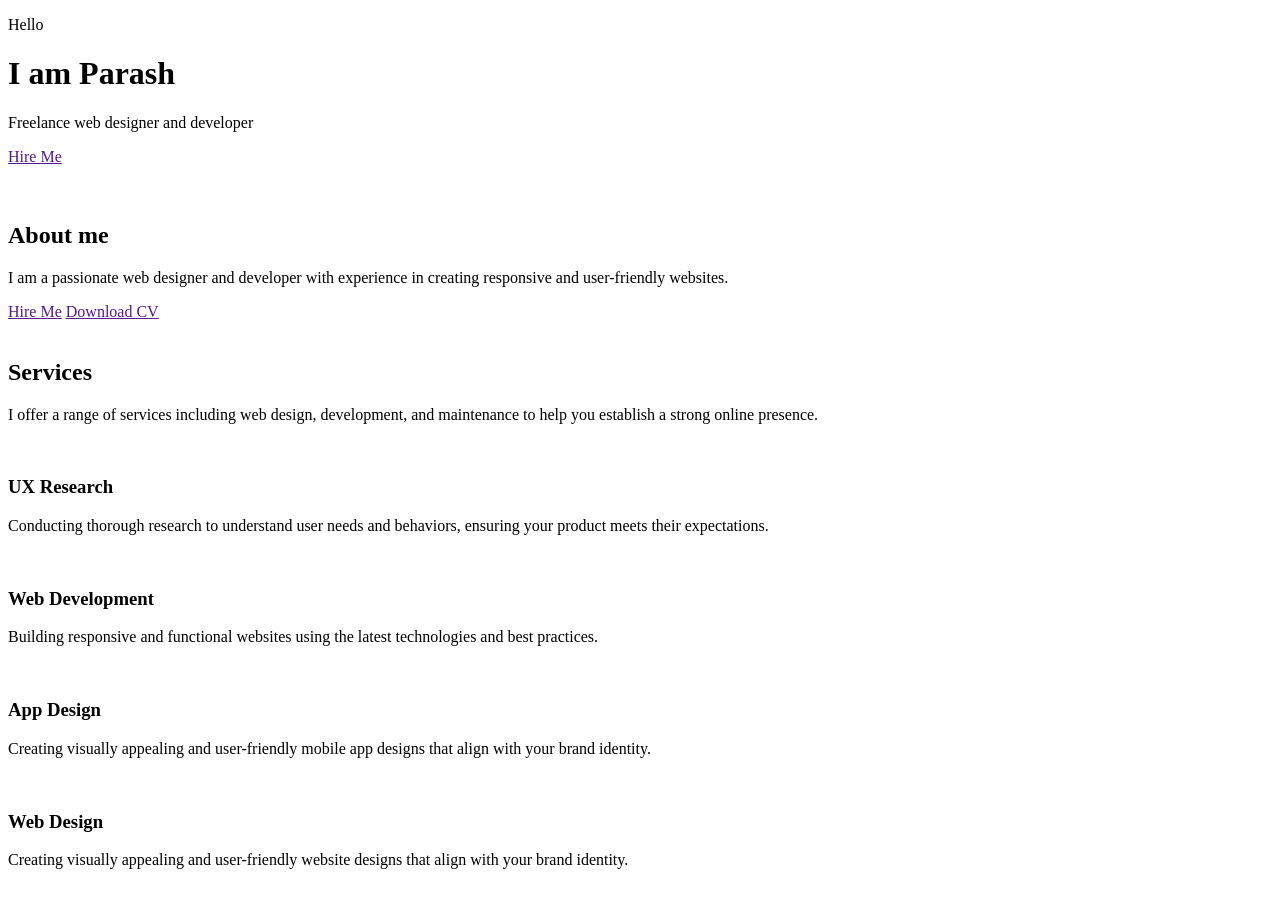
==== index.html @ 6a727fb4 "first commit" ====
<!doctype html>
<html lang="en">
  <head>
    <meta charset="UTF-8" />
    <meta name="viewport" content="width=device-width, initial-scale=1.0" />
    <title>Document</title>
  </head>
  <body>
    <header>
      <div>
        <p>Hello</p>
        <h1>I am Parash</h1>
        <p>Freelance web designer and developer</p>
        <a href="">Hire Me</a>
      </div>
      <div>
        <img src="https://static.vecteezy.com/system/resources/thumbnails/005/346/410/small/close-up-portrait-of-smiling-handsome-young-caucasian-man-face-looking-at-camera-on-isolated-light-gray-studio-background-photo.jpg" alt="" />
      </div>
    </header>
    <main>
      <section>
        <div>
          <img
            src="https://static.vecteezy.com/system/resources/thumbnails/005/346/410/small/close-up-portrait-of-smiling-handsome-young-caucasian-man-face-looking-at-camera-on-isolated-light-gray-studio-background-photo.jpg"
            alt=""
          />
        </div>
        <div>
          <h2>About me</h2>
          <p>
            I am a passionate web designer and developer with experience in
            creating responsive and user-friendly websites.
          </p>
          <div>
            <a href="">Hire Me</a>
            <a href="">Download CV</a>
          </div>
        </div>
      </section>
      <section>
        <div>
          <img src="" alt="" />
        </div>
        <div>
          <h2>Services</h2>
          <p>
            I offer a range of services including web design, development, and
            maintenance to help you establish a strong online presence.
          </p>
        </div>
        <div>
          <article>
            <img
              src="https://cdn-icons-png.flaticon.com/128/8943/8943981.png"
              alt=""
            />
            <h3>UX Research</h3>
            <p>
              Conducting thorough research to understand user needs and
              behaviors, ensuring your product meets their expectations.
            </p>
          </article>
          <article>
            <img
              src="https://cdn-icons-png.flaticon.com/128/3242/3242257.png"
              alt=""
            />
            <h3>Web Development</h3>
            <p>
              Building responsive and functional websites using the latest
              technologies and best practices.
            </p>
          </article>
          <article>
            <img
              src="https://cdn-icons-png.flaticon.com/128/6087/6087453.png"
              alt=""
            />
            <h3>App Design</h3>
            <p>
              Creating visually appealing and user-friendly mobile app designs
              that align with your brand identity.
            </p>
          </article>
          <article>
            <img
              src="https://cdn-icons-png.flaticon.com/128/9103/9103694.png"
              alt=""
            />
            <h3>Web Design</h3>
            <p>
              Creating visually appealing and user-friendly website designs that
              align with your brand identity.
            </p>
          </article>
        </div>
      </section>
    </main>
    <footer></footer>
  </body>
</html>
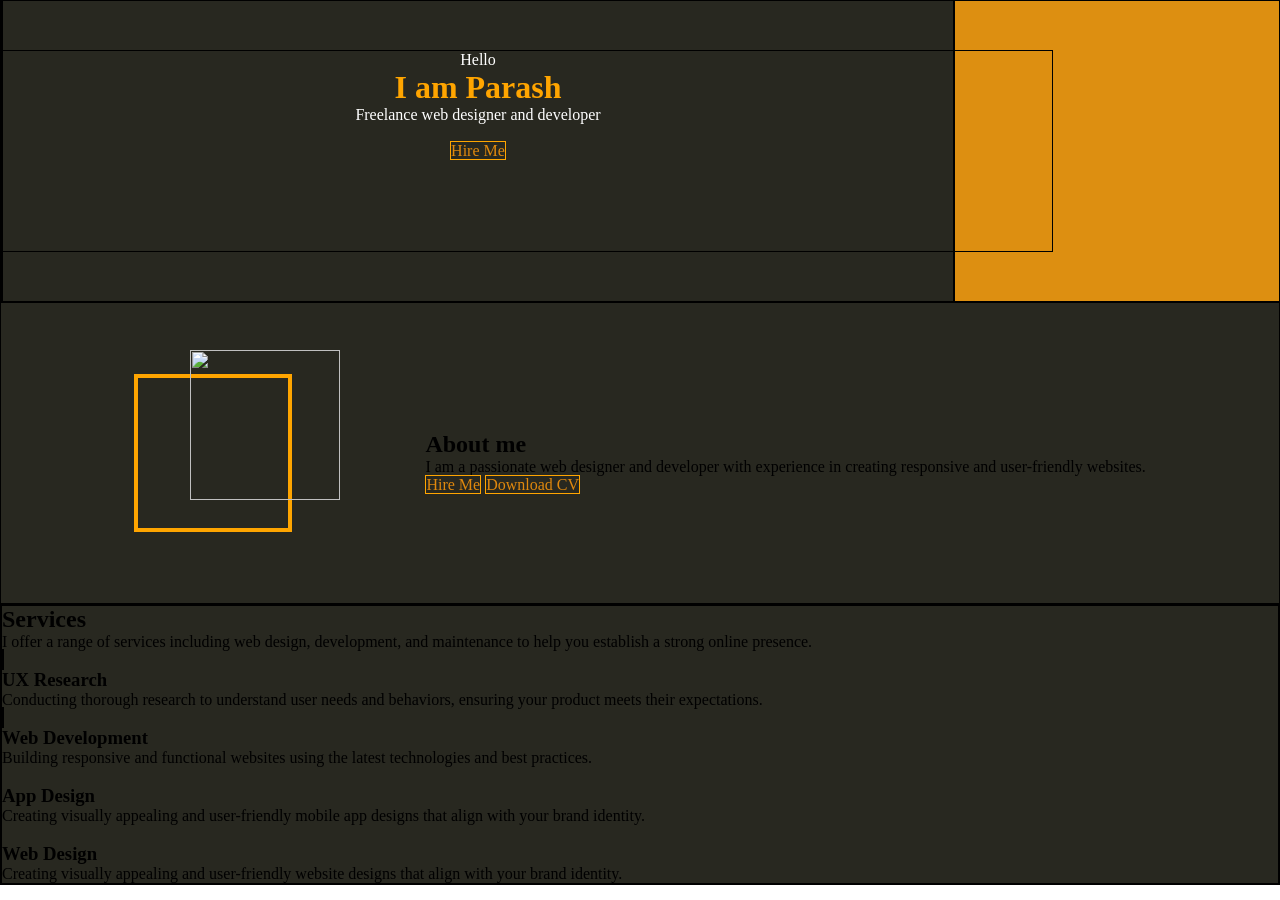
==== commit abfd2b21: "added flex" ====
--- a/index.html
+++ b/index.html
@@ -4,43 +4,50 @@
     <meta charset="UTF-8" />
     <meta name="viewport" content="width=device-width, initial-scale=1.0" />
     <title>Document</title>
+    <link rel="stylesheet" href="style.css" />
   </head>
   <body>
     <header>
-      <div>
+      <div class="back1" >
+      <div class="intro">
         <p>Hello</p>
         <h1>I am Parash</h1>
         <p>Freelance web designer and developer</p>
+        <br>
+        <div class="button">
         <a href="">Hire Me</a>
+        </div>
       </div>
-      <div>
-        <img src="https://static.vecteezy.com/system/resources/thumbnails/005/346/410/small/close-up-portrait-of-smiling-handsome-young-caucasian-man-face-looking-at-camera-on-isolated-light-gray-studio-background-photo.jpg" alt="" />
+      </div>
+      <div class="image">
+        <img width="200" src="https://static.vecteezy.com/system/resources/thumbnails/005/346/410/small/close-up-portrait-of-smiling-handsome-young-caucasian-man-face-looking-at-camera-on-isolated-light-gray-studio-background-photo.jpg" alt="" />
       </div>
     </header>
     <main>
       <section>
-        <div>
-          <img
+        <div class="about">
+          <div class="extra"></div>
+        <div class="img">
+          <img width="150 " height="150"
             src="https://static.vecteezy.com/system/resources/thumbnails/005/346/410/small/close-up-portrait-of-smiling-handsome-young-caucasian-man-face-looking-at-camera-on-isolated-light-gray-studio-background-photo.jpg"
             alt=""
           />
         </div>
-        <div>
+        <div >
+          <br>
           <h2>About me</h2>
           <p>
             I am a passionate web designer and developer with experience in
             creating responsive and user-friendly websites.
           </p>
-          <div>
+          <div class="button">
             <a href="">Hire Me</a>
             <a href="">Download CV</a>
           </div>
+          </div>
         </div>
       </section>
-      <section>
-        <div>
-          <img src="" alt="" />
-        </div>
+      <section2 >
         <div>
           <h2>Services</h2>
           <p>
@@ -48,8 +55,8 @@
             maintenance to help you establish a strong online presence.
           </p>
         </div>
-        <div>
-          <article>
+        <div2>
+          <article1>
             <img
               src="https://cdn-icons-png.flaticon.com/128/8943/8943981.png"
               alt=""
@@ -59,8 +66,8 @@
               Conducting thorough research to understand user needs and
               behaviors, ensuring your product meets their expectations.
             </p>
-          </article>
-          <article>
+          </article1>
+          <article2>
             <img
               src="https://cdn-icons-png.flaticon.com/128/3242/3242257.png"
               alt=""
@@ -70,8 +77,8 @@
               Building responsive and functional websites using the latest
               technologies and best practices.
             </p>
-          </article>
-          <article>
+          </article2>
+          <article3>
             <img
               src="https://cdn-icons-png.flaticon.com/128/6087/6087453.png"
               alt=""
@@ -81,8 +88,8 @@
               Creating visually appealing and user-friendly mobile app designs
               that align with your brand identity.
             </p>
-          </article>
-          <article>
+          </article3>
+          <article4>
             <img
               src="https://cdn-icons-png.flaticon.com/128/9103/9103694.png"
               alt=""
@@ -92,9 +99,9 @@
               Creating visually appealing and user-friendly website designs that
               align with your brand identity.
             </p>
-          </article>
-        </div>
-      </section>
+          </article4>
+        </div2>
+      </section2>
     </main>
     <footer></footer>
   </body>
--- a/style.css
+++ b/style.css
@@ -0,0 +1,112 @@
+*{
+    margin: 0px;
+    padding: 0px;
+}
+
+header{
+    padding: 0;
+    height:300px;
+    border: 1px solid black;
+    display:flex;
+    justify-content:space-between;
+    align-items: center;
+    background-color: rgb(221, 143, 17);
+   
+}
+.back1{
+    left: 0;
+    margin: 0px;
+    padding: 0px;
+    border: 2px solid black;
+    height: 300px;
+    width: 950px;
+    justify-content: space-around;
+    background-color: rgb(40, 40, 32);
+    /* position: absolute; */
+}
+.about{
+    border: 1px solid black;
+    height: 300px;
+    display:flex;
+    justify-content:space-evenly;
+    align-items: center;
+    background-color: rgb(40, 40, 32);
+    text-decoration: none;
+}
+
+div a{
+    text-decoration: none;
+    color: rgb(224, 136, 13);
+    border: 1px solid orange;
+    /* padding:5px; */
+}
+
+.img{
+    position: absolute;
+    left: 190px;
+    top:350px;
+    
+}
+
+.article1{
+
+}
+
+
+
+
+
+
+.abc{
+
+    /* width: 80px; */
+    display: flex;
+    /* justify-content: center;
+    align-items: center; */
+    /* text-align: center; */
+    /* padding: 200px; */
+   
+}
+
+.intro{
+    padding:50px;
+    text-align: center;
+    justify-content:space-evenly;
+    justify-content: center;
+    color: white;
+   
+   
+
+}
+
+.image{
+    border: 1px solid black;
+    height:200px;
+    width: 200px;
+    display: flex;
+    position: absolute; 
+    padding-left: 850px;
+    
+}
+
+.extra{
+    border: 4px solid orange;
+    height: 150px;
+    width: 150px;
+
+}
+
+div h1{
+    color:orange;
+}
+
+section2{
+    border: 2px solid black;
+    display: flex;
+    flex-wrap: wrap;
+    background-color: rgb(40, 40, 32);
+}
+article1{
+    border: 2px solid black;
+    height:400px;
+}
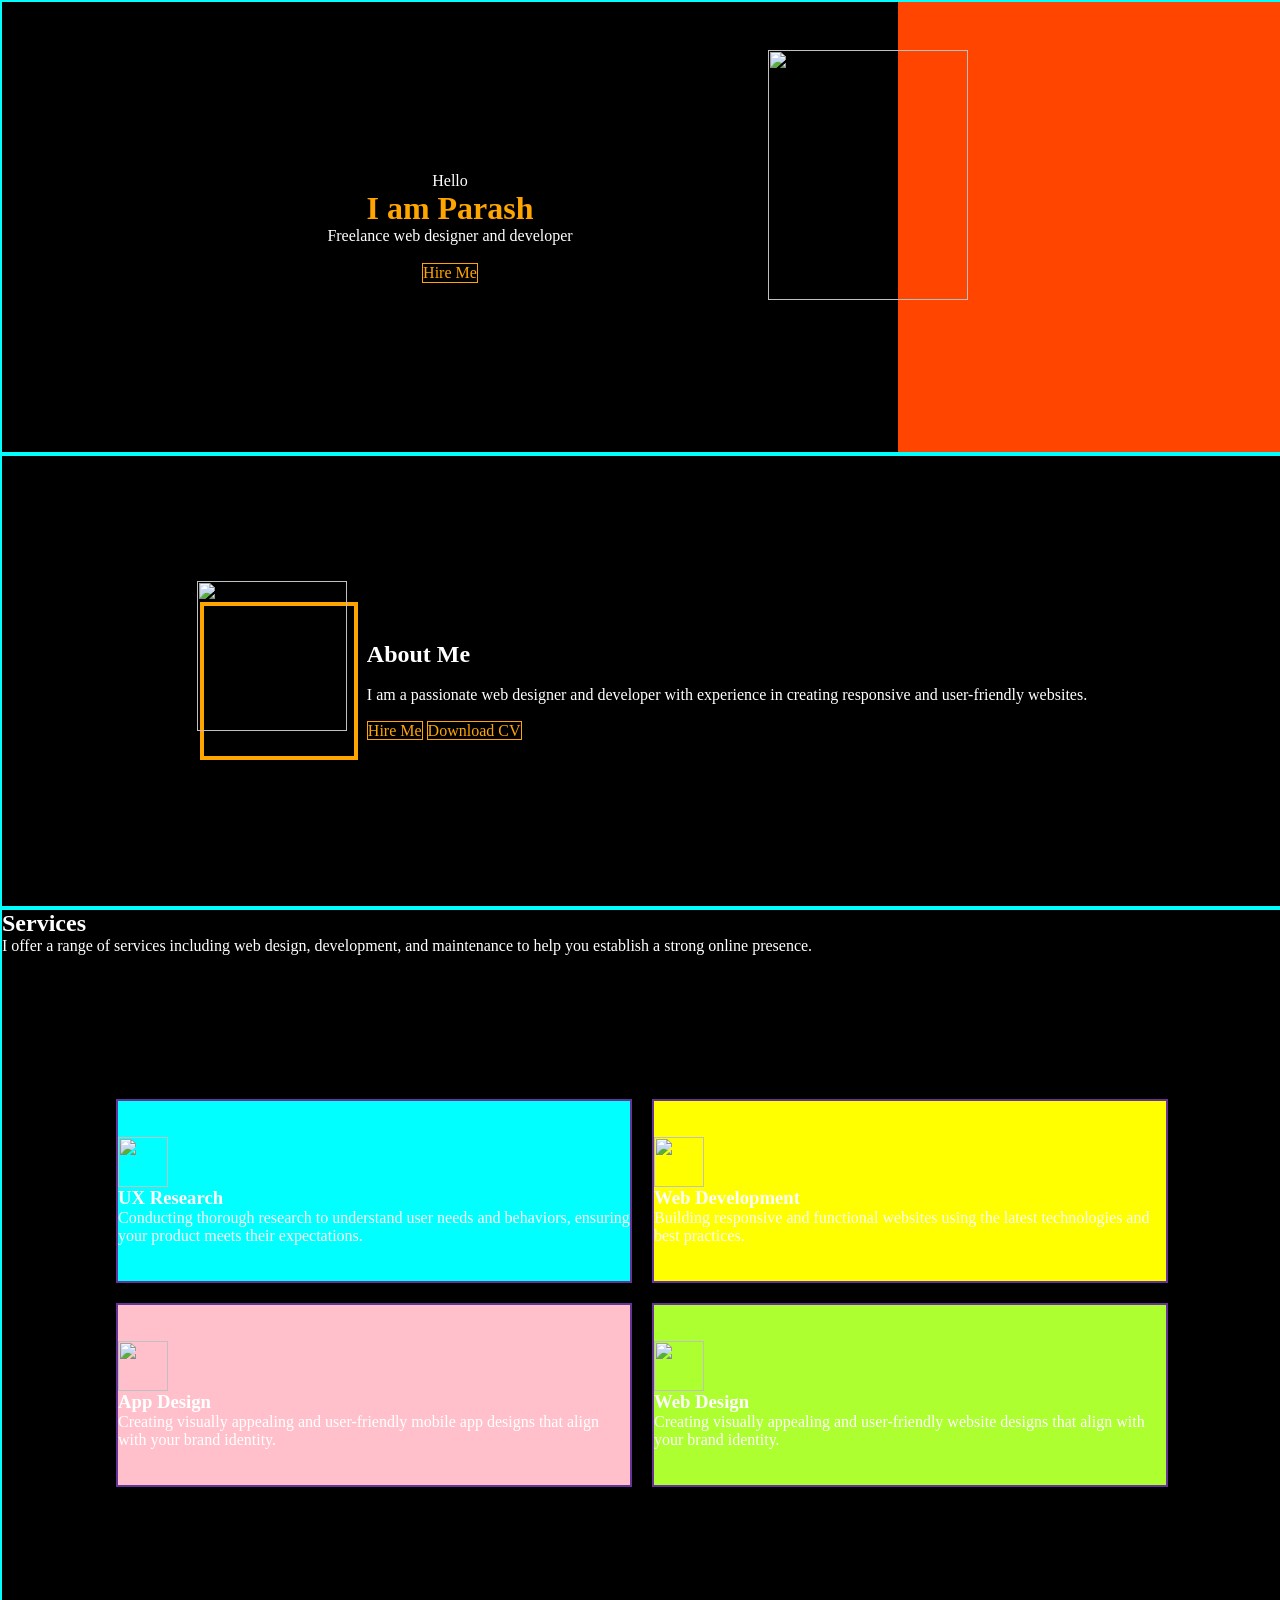
==== commit 9953361f: "added css" ====
--- a/index.html
+++ b/index.html
@@ -8,47 +8,55 @@
   </head>
   <body>
     <header>
-      <div class="back1" >
-      <div class="intro">
-        <p>Hello</p>
-        <h1>I am Parash</h1>
-        <p>Freelance web designer and developer</p>
-        <br>
-        <div class="button">
-        <a href="">Hire Me</a>
+      <div class="back1">
+        <div class="intro">
+          <p>Hello</p>
+          <h1>I am Parash</h1>
+          <p>Freelance web designer and developer</p>
+          <br />
+          <a href="">Hire Me</a>
         </div>
-      </div>
+        <div class="back2"></div>
       </div>
       <div class="image">
-        <img width="200" src="https://static.vecteezy.com/system/resources/thumbnails/005/346/410/small/close-up-portrait-of-smiling-handsome-young-caucasian-man-face-looking-at-camera-on-isolated-light-gray-studio-background-photo.jpg" alt="" />
+        <img
+          width="200px"
+          height="250px"
+          src="https://static.vecteezy.com/system/resources/thumbnails/005/346/410/small/close-up-portrait-of-smiling-handsome-young-caucasian-man-face-looking-at-camera-on-isolated-light-gray-studio-background-photo.jpg"
+          alt=""
+        />
       </div>
     </header>
     <main>
       <section>
         <div class="about">
-          <div class="extra"></div>
-        <div class="img">
-          <img width="150 " height="150"
-            src="https://static.vecteezy.com/system/resources/thumbnails/005/346/410/small/close-up-portrait-of-smiling-handsome-young-caucasian-man-face-looking-at-camera-on-isolated-light-gray-studio-background-photo.jpg"
-            alt=""
-          />
-        </div>
-        <div >
-          <br>
-          <h2>About me</h2>
-          <p>
-            I am a passionate web designer and developer with experience in
-            creating responsive and user-friendly websites.
-          </p>
-          <div class="button">
-            <a href="">Hire Me</a>
-            <a href="">Download CV</a>
+          <div class="frame"></div>
+          <div class="img">
+            <img
+              width="150px "
+              height="150px"
+              src="https://static.vecteezy.com/system/resources/thumbnails/005/346/410/small/close-up-portrait-of-smiling-handsome-young-caucasian-man-face-looking-at-camera-on-isolated-light-gray-studio-background-photo.jpg"
+              alt=""
+            />
           </div>
+          <div class="about1">
+            <br />
+            <h2>About Me</h2>
+            <br>
+            <p>
+              I am a passionate web designer and developer with experience
+               in creating responsive and user-friendly websites.
+            </p>
+            <br>
+            <div class="button1">
+              <a href="">Hire Me</a>
+              <a href="">Download CV</a>
+            </div>
           </div>
         </div>
       </section>
-      <section2 >
-        <div>
+      <section2>
+        <div class="service">
           <h2>Services</h2>
           <p>
             I offer a range of services including web design, development, and
@@ -57,7 +65,7 @@
         </div>
         <div2>
           <article1>
-            <img
+            <img height="50px" width="50px"
               src="https://cdn-icons-png.flaticon.com/128/8943/8943981.png"
               alt=""
             />
@@ -68,7 +76,7 @@
             </p>
           </article1>
           <article2>
-            <img
+            <img height="50px" width="50px"
               src="https://cdn-icons-png.flaticon.com/128/3242/3242257.png"
               alt=""
             />
@@ -79,7 +87,7 @@
             </p>
           </article2>
           <article3>
-            <img
+            <img height="50px" width="50px"
               src="https://cdn-icons-png.flaticon.com/128/6087/6087453.png"
               alt=""
             />
@@ -90,7 +98,7 @@
             </p>
           </article3>
           <article4>
-            <img
+            <img height="50px" width="50px"
               src="https://cdn-icons-png.flaticon.com/128/9103/9103694.png"
               alt=""
             />
@@ -103,6 +111,5 @@
         </div2>
       </section2>
     </main>
-    <footer></footer>
   </body>
 </html>
--- a/style.css
+++ b/style.css
@@ -4,109 +4,179 @@
 }
 
 header{
-    padding: 0;
-    height:300px;
-    border: 1px solid black;
-    display:flex;
-    justify-content:space-between;
+    border: 2px solid aqua;
+    width:100vw;
+    display: flex;
+    height: 50vh;
+    justify-content:center;
+    align-content: center;
+
+}
+
+.intro{
+    /* border: 2px solid red; */
+    width: 70vw;
+    background-color: black;
+    color: white;
+    display: flex;
+    flex-direction: column;
+    justify-content: center;
     align-items: center;
-    background-color: rgb(221, 143, 17);
+    /* text-align: center; */
+}
+
+.back2{
+    /* border: 2px solid green; */
+    background-color: orangered;
+    display: flex;
+    width:30%;
+    /* align-items: end; */
+}
+.back1{
+    /* border: 3px solid red; */
+    width:100vw;
+    display: flex;
+    justify-content: center;
    
 }
-.back1{
-    left: 0;
-    margin: 0px;
-    padding: 0px;
-    border: 2px solid black;
-    height: 300px;
-    width: 950px;
-    justify-content: space-around;
-    background-color: rgb(40, 40, 32);
-    /* position: absolute; */
+
+.image{
+    position: absolute;
+    /* position: fixed; */
+    top: 50px;
+    left: 60vw;
+    /* left: 60vw;
+    top: 7vh; */
 }
+.intro a{
+    color: orange;
+    text-decoration: none;
+    border: 1px solid orange;
+}
+.intro h1{
+    color: orange;
+}
+
+section{
+    border: 2px solid aqua;
+    width:100vw;
+    height: 50vh;
+    background-color: black;
+    display: flex;
+    justify-content:center;
+    align-content: center;
+    justify-content: space-evenly;
+}
+
 .about{
-    border: 1px solid black;
-    height: 300px;
-    display:flex;
-    justify-content:space-evenly;
-    align-items: center;
-    background-color: rgb(40, 40, 32);
+   color: white;
+   display: flex;
+   justify-content:center;
+   align-items: center;
+   justify-content: space-between;
+   gap:20px;
+}
+
+.frame{
+    border:4px solid orange;
+    width: 150px;
+    height: 150px;
+    display: flex;
+    position: absolute;
+    left: 200px;
+}
+
+.img{
+    display: flex;
+    position: relative;
+    height: 200px;
+    left:0px;
+}
+
+.about1{
+    display: flex;
+    flex-direction:column ;
+    justify-content: baseline;
+    align-items: baseline;
+
+   
+}
+
+.button1 a{
+    color: orange;
+    border: 1px solid orange;
     text-decoration: none;
 }
 
-div a{
-    text-decoration: none;
-    color: rgb(224, 136, 13);
-    border: 1px solid orange;
-    /* padding:5px; */
-}
-
-.img{
-    position: absolute;
-    left: 190px;
-    top:350px;
-    
-}
-
-.article1{
-
+section2{
+   border: 2px solid aqua;
+    width:100vw;
+    height: 80vh;
+    /* margin: 0; */
+    color: white;
+    background-color: black;
+    display: flex;
+    flex-direction: column;
+    justify-content:center;
+    align-content: center;
+    justify-content: space-evenly;
+    flex: wrap;
 }
 
 
-
-
-
-
-.abc{
-
-    /* width: 80px; */
+div2{
+    /* border: 2px solid blue; */
+    height: 80vw;
     display: flex;
-    /* justify-content: center;
-    align-items: center; */
-    /* text-align: center; */
-    /* padding: 200px; */
+    flex-wrap: wrap;
+    justify-content: center;
+    align-content: center;
    
+    /* align-content: center; */
+    gap:20px;
 }
-
-.intro{
-    padding:50px;
-    text-align: center;
-    justify-content:space-evenly;
+article1{
+    display: flex;
+    flex-direction: column;
+    border:2px solid rebeccapurple;
+    color: white;
+    height: 180px;
     justify-content: center;
+    align-content: center;
+    background-color: aqua;
+    width: 40vw;
+}
+article2{
+    display: flex;
+    flex-direction: column;
+    border:2px solid rebeccapurple;
     color: white;
-   
-   
+    height: 180px;
+    width:40vw;
+    justify-content: center;
+    align-content: center;
+    background-color: yellow;
 
 }
-
-.image{
-    border: 1px solid black;
-    height:200px;
-    width: 200px;
+article3{
     display: flex;
-    position: absolute; 
-    padding-left: 850px;
-    
+    flex-direction: column;
+    border:2px solid rebeccapurple;
+    color: white;
+    height: 180px;
+    width:40vw;
+    justify-content: center;
+    align-content: center;
+    background-color: pink;
 }
-
-.extra{
-    border: 4px solid orange;
-    height: 150px;
-    width: 150px;
-
-}
-
-div h1{
-    color:orange;
-}
-
-section2{
-    border: 2px solid black;
+article4{
     display: flex;
-    flex-wrap: wrap;
-    background-color: rgb(40, 40, 32);
-}
-article1{
-    border: 2px solid black;
-    height:400px;
+    flex-direction: column;
+    border:2px solid rebeccapurple;
+     color: white;
+    height: 180px;
+    width:40vw;
+    justify-content: center;
+    align-content: center;
+    background-color: greenyellow;
 }
